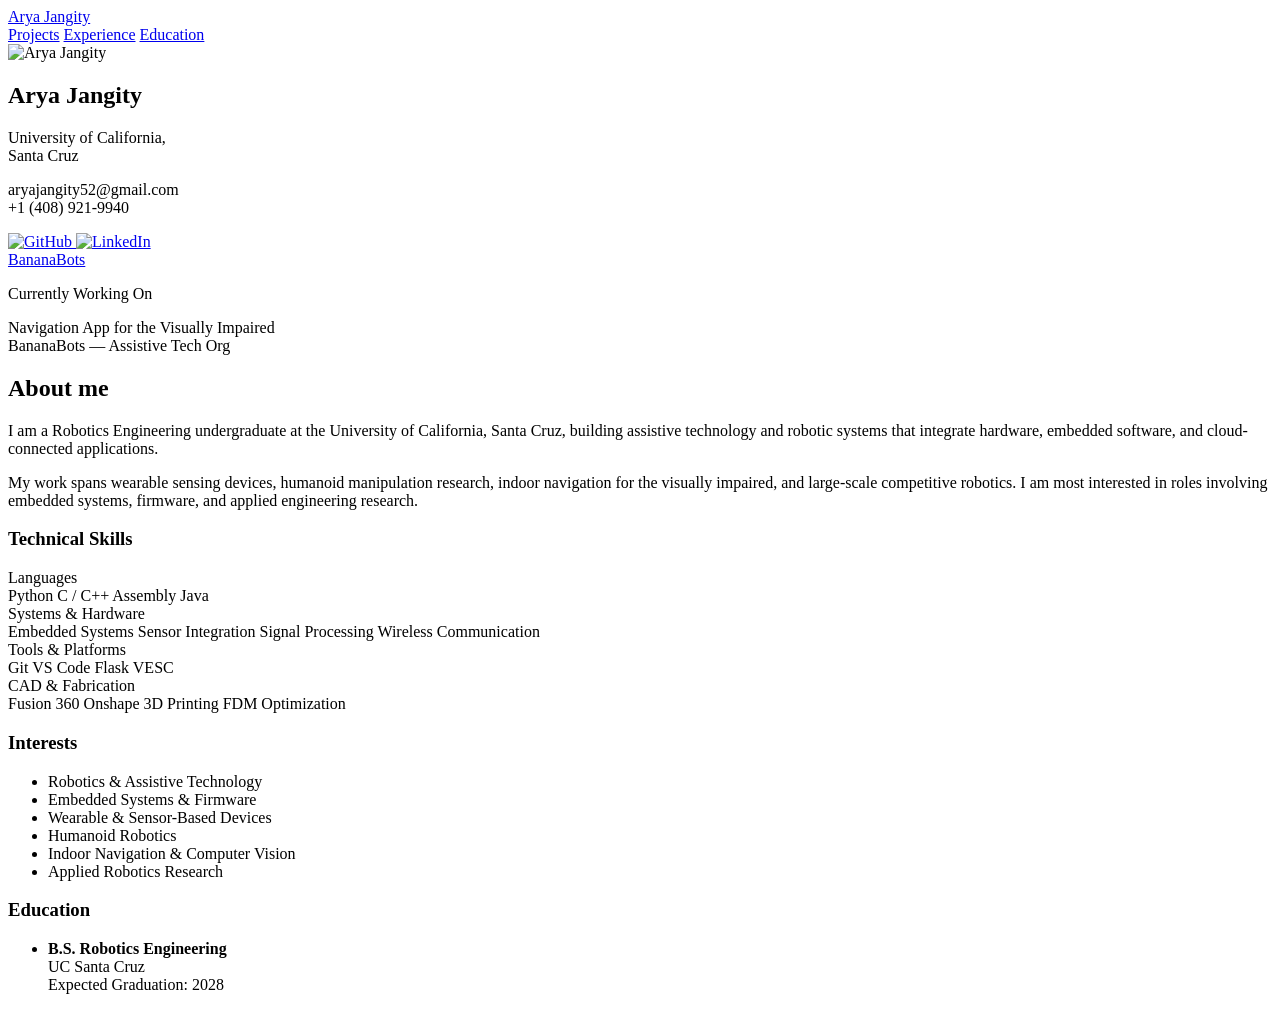
==== index.html @ 5ecda4ae "V2.3" ====
<!DOCTYPE html>
<html lang="en">
<head>
  <meta charset="UTF-8" />
  <meta name="viewport" content="width=device-width, initial-scale=1.0">
  <title>Arya Jangity | Robotics Engineering</title>

  <!-- Fonts -->
  <link rel="preconnect" href="https://fonts.googleapis.com">
  <link rel="preconnect" href="https://fonts.gstatic.com" crossorigin>
  <link
    href="https://fonts.googleapis.com/css2?family=Inter:wght@400;500;600;700;800&family=Source+Serif+4:ital,wght@0,400;0,500;0,600;1,400&display=swap"
    rel="stylesheet"
  >

  <!-- Styles -->
  <link rel="stylesheet" href="css/style.css" />
</head>

<body>

<!-- Scroll Progress -->
<div id="scroll-progress"></div>

<!-- Page Transition Overlay -->
<div id="page-transition"></div>

<!-- =====================
     NAVBAR
===================== -->
<nav class="navbar">
  <a href="index.html" class="logo">Arya Jangity</a>
  <div class="nav-links">
    <a href="projects/index.html">Projects</a>
    <a href="experience.html">Experience</a>
    <a href="education.html">Education</a>
  </div>
</nav>

<!-- =====================
     MAIN CONTENT
===================== -->
<main class="about-layout">

  <!-- LEFT — PROFILE COLUMN -->
  <section class="profile anim-left">

    <img src="assets/images/arya.jpg" alt="Arya Jangity">

    <h2>Arya Jangity</h2>

    <!-- Typewriter subtitle -->
    <p class="subtitle">
      <span id="typewriter-text"></span>
    </p>

    <p class="affiliation">
      University of California,<br>Santa Cruz
    </p>

    <p class="contact-info">
      aryajangity52@gmail.com<br>
      +1 (408) 921-9940
    </p>

    <!-- Social Links -->
    <div class="socials">
      <div class="social-icons">
        <a href="https://github.com/ajangity" target="_blank" aria-label="GitHub">
          <img src="assets/icons/github.png" alt="GitHub">
        </a>
        <a href="https://www.linkedin.com/in/arya-jangity-909539292/" target="_blank" aria-label="LinkedIn">
          <img src="assets/icons/linkedin.png" alt="LinkedIn">
        </a>
      </div>
      <a href="https://bananabotsc.github.io/bananabots/" target="_blank" class="organization-link">
        BananaBots
      </a>
    </div>

    <!-- Currently Working On -->
    <div class="active-projects">
      <p class="active-projects-label">Currently Working On</p>
      <div class="active-project-item">
        <span class="live-dot"></span>
        <span class="live-dot-label">Navigation App for the Visually Impaired</span>
      </div>
      <div class="active-project-item">
        <span class="live-dot"></span>
        <span class="live-dot-label">BananaBots &mdash; Assistive Tech Org</span>
      </div>
    </div>

  </section>

  <!-- RIGHT — ABOUT CONTENT -->
  <section class="about-content">

    <h1 class="anim-up">About me</h1>

    <p class="anim-up delay-1">
      I am a Robotics Engineering undergraduate at the University of California, Santa Cruz,
      building assistive technology and robotic systems that integrate hardware, embedded
      software, and cloud-connected applications.
    </p>

    <p class="anim-up delay-2">
      My work spans wearable sensing devices, humanoid manipulation research, indoor navigation
      for the visually impaired, and large-scale competitive robotics. I am most interested
      in roles involving embedded systems, firmware, and applied engineering research.
    </p>

    <!-- Skills Section -->
    <div class="skills-section anim-up delay-3">
      <h3>Technical Skills</h3>

      <div class="skill-group">
        <div class="skill-group-label">Languages</div>
        <div class="skill-tags">
          <span class="tag tag-python">Python</span>
          <span class="tag tag-c">C / C++</span>
          <span class="tag tag-c">Assembly</span>
          <span class="tag tag-java">Java</span>
        </div>
      </div>

      <div class="skill-group">
        <div class="skill-group-label">Systems &amp; Hardware</div>
        <div class="skill-tags">
          <span class="tag tag-hw">Embedded Systems</span>
          <span class="tag tag-hw">Sensor Integration</span>
          <span class="tag tag-hw">Signal Processing</span>
          <span class="tag tag-hw">Wireless Communication</span>
        </div>
      </div>

      <div class="skill-group">
        <div class="skill-group-label">Tools &amp; Platforms</div>
        <div class="skill-tags">
          <span class="tag tag-tools">Git</span>
          <span class="tag tag-tools">VS Code</span>
          <span class="tag tag-tools">Flask</span>
          <span class="tag tag-tools">VESC</span>
        </div>
      </div>

      <div class="skill-group">
        <div class="skill-group-label">CAD &amp; Fabrication</div>
        <div class="skill-tags">
          <span class="tag tag-cad">Fusion 360</span>
          <span class="tag tag-cad">Onshape</span>
          <span class="tag tag-cad">3D Printing</span>
          <span class="tag tag-cad">FDM Optimization</span>
        </div>
      </div>
    </div>

    <!-- Info Grid -->
    <div class="info-grid">

      <div class="anim-up delay-4">
        <h3>Interests</h3>
        <ul>
          <li>Robotics &amp; Assistive Technology</li>
          <li>Embedded Systems &amp; Firmware</li>
          <li>Wearable &amp; Sensor-Based Devices</li>
          <li>Humanoid Robotics</li>
          <li>Indoor Navigation &amp; Computer Vision</li>
          <li>Applied Robotics Research</li>
        </ul>
      </div>

      <div class="anim-up delay-5">
        <h3>Education</h3>
        <ul>
          <li>
            <strong>B.S. Robotics Engineering</strong><br>
            UC Santa Cruz<br>
            Expected Graduation: 2028
          </li>
        </ul>
      </div>

    </div>

  </section>

</main>

<!-- Scripts -->
<script src="js/main.js"></script>

</body>
</html>
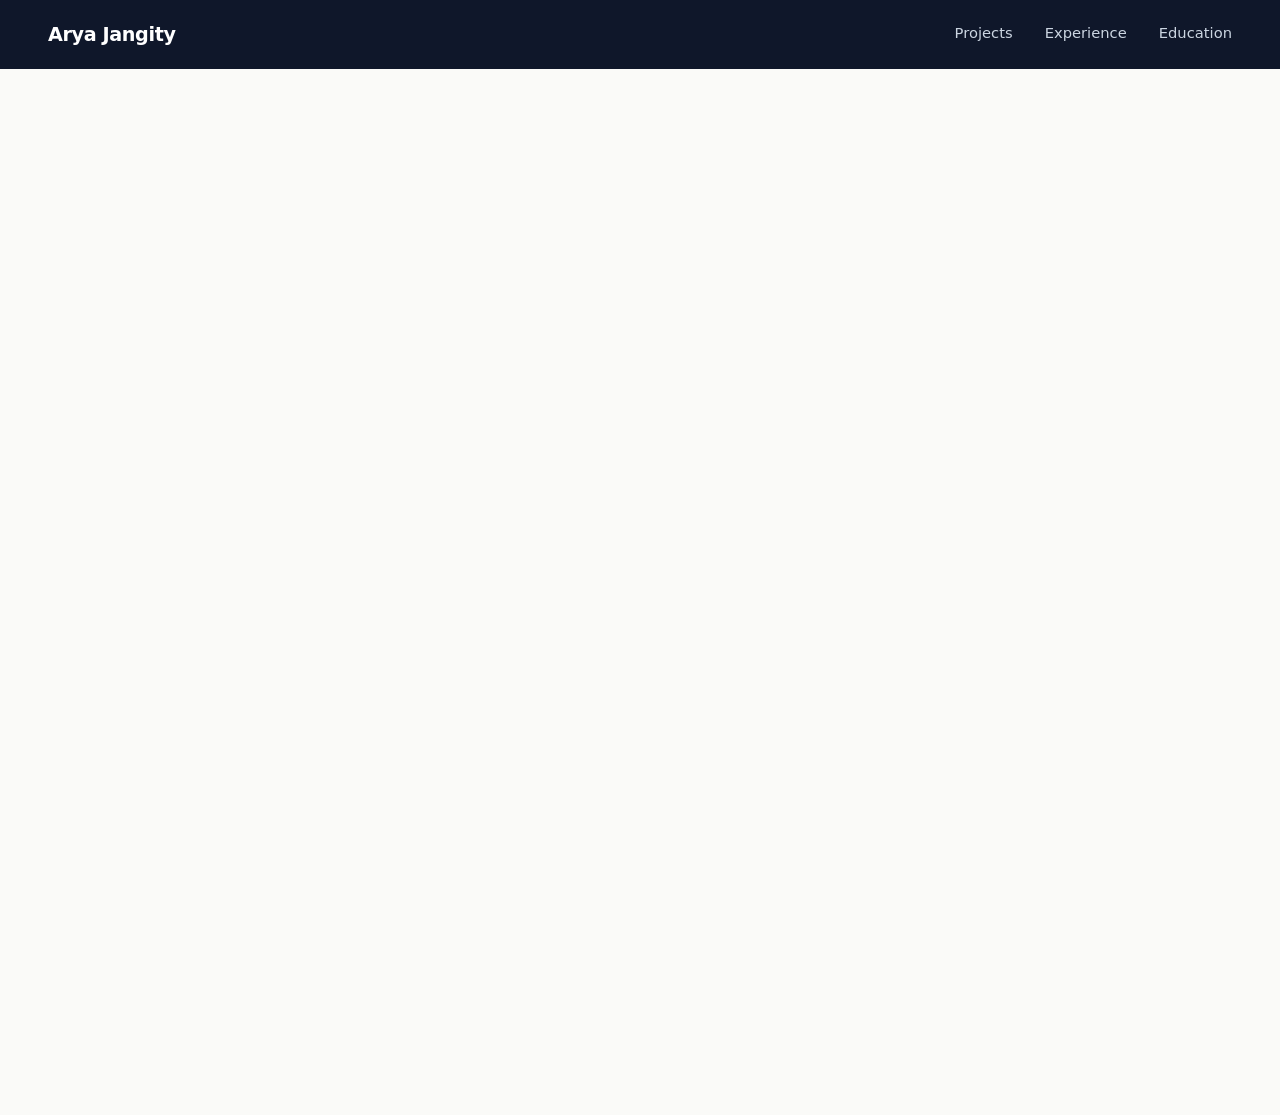
==== commit 2222d414: "Add Cura skill and remove social icon hover animations" ====
--- a/index.html
+++ b/index.html
@@ -150,7 +150,8 @@
           <span class="tag tag-cad">Fusion 360</span>
           <span class="tag tag-cad">Onshape</span>
           <span class="tag tag-cad">3D Printing</span>
-          <span class="tag tag-cad">FDM Optimization</span>
+          <span class="tag tag-cad">Cura</span>
+                  <span class="tag tag-cad">FDM Optimization</span>
         </div>
       </div>
     </div>
--- a/css/style.css
+++ b/css/style.css
@@ -0,0 +1,1388 @@
+/* =========================
+   RESET
+========================= */
+*, *::before, *::after {
+  margin: 0;
+  padding: 0;
+  box-sizing: border-box;
+}
+
+img, video {
+  max-width: 100%;
+  height: auto;
+  display: block;
+}
+
+/* =========================
+   DESIGN TOKENS
+========================= */
+:root {
+  --bg:           #fafaf8;
+  --bg-card:      #ffffff;
+  --navy:         #0f172a;
+  --navy-mid:     #1e293b;
+  --muted:        #475569;
+  --muted-light:  #94a3b8;
+  --yellow:       #fde68a;
+  --yellow-dark:  #f59e0b;
+  --teal:         #38bdf8;
+  --teal-dark:    #0284c7;
+  --green:        #22c55e;
+  --border:       #e5e7eb;
+  --border-dark:  #cbd5e1;
+  --radius:       14px;
+  --radius-sm:    8px;
+  --shadow-sm:    0 2px 8px  rgba(15, 23, 42, 0.06);
+  --shadow-md:    0 8px 24px rgba(15, 23, 42, 0.10);
+  --shadow-lg:    0 20px 50px rgba(15, 23, 42, 0.16);
+}
+
+/* =========================
+   BASE
+========================= */
+html {
+  scroll-behavior: smooth;
+}
+
+body {
+  font-family: 'Source Serif 4', Georgia, serif;
+  background: var(--bg);
+  color: var(--navy);
+  line-height: 1.75;
+  overflow-x: hidden;
+}
+
+h1, h2, h3, h4, h5,
+.navbar, .logo, .nav-links a,
+.page-title, .stat-number, .stat-label,
+.tag, .project-tag, .skill-group-label,
+.active-projects-label, .live-dot-label,
+.timeline-date, .experience-date,
+.flip-hint, .back-link, .active-badge,
+.section-header h2, .page-subtitle {
+  font-family: 'Inter', system-ui, sans-serif;
+}
+
+/* =========================
+   SCROLL PROGRESS BAR
+========================= */
+#scroll-progress {
+  position: fixed;
+  top: 0;
+  left: 0;
+  height: 3px;
+  width: 0%;
+  background: linear-gradient(90deg, var(--yellow-dark), var(--teal));
+  z-index: 9999;
+  pointer-events: none;
+  transition: width 0.08s linear;
+}
+
+/* =========================
+   PAGE TRANSITION OVERLAY
+========================= */
+#page-transition {
+  position: fixed;
+  inset: 0;
+  background: var(--navy);
+  z-index: 9998;
+  opacity: 0;
+  pointer-events: none;
+  transition: opacity 0.3s ease;
+}
+
+#page-transition.active {
+  opacity: 1;
+  pointer-events: all;
+}
+
+/* =========================
+   NAVBAR
+========================= */
+.navbar {
+  position: sticky;
+  top: 0;
+  z-index: 200;
+  background-color: var(--navy);
+  padding: 1.1rem 3rem;
+  display: flex;
+  justify-content: space-between;
+  align-items: center;
+  transition: padding 0.3s ease, box-shadow 0.3s ease;
+}
+
+.navbar.compact {
+  padding: 0.65rem 3rem;
+  box-shadow: 0 4px 24px rgba(15, 23, 42, 0.35);
+}
+
+.logo {
+  color: white;
+  font-size: 1.2rem;
+  font-weight: 700;
+  text-decoration: none;
+  letter-spacing: -0.02em;
+  transition: color 0.2s ease;
+}
+
+.logo:hover {
+  color: var(--yellow);
+}
+
+.nav-links {
+  display: flex;
+  align-items: center;
+}
+
+.nav-links a {
+  color: #cbd5e1;
+  margin-left: 2rem;
+  font-weight: 500;
+  font-size: 0.92rem;
+  text-decoration: none;
+  position: relative;
+  padding-bottom: 3px;
+  transition: color 0.22s ease;
+}
+
+.nav-links a::after {
+  content: '';
+  position: absolute;
+  bottom: 0;
+  left: 0;
+  width: 0;
+  height: 2px;
+  background: var(--yellow);
+  border-radius: 2px;
+  transition: width 0.22s ease;
+}
+
+.nav-links a:hover,
+.nav-links a.active {
+  color: var(--yellow);
+}
+
+.nav-links a:hover::after,
+.nav-links a.active::after {
+  width: 100%;
+}
+
+/* =========================
+   GLOBAL KEYFRAMES
+========================= */
+
+@keyframes float {
+  0%, 100% { transform: translateY(0px); }
+  50%       { transform: translateY(-9px); }
+}
+
+@keyframes blink {
+  0%, 100% { opacity: 1; }
+  50%       { opacity: 0; }
+}
+
+@keyframes pulseRing {
+  0%   { transform: scale(1);   opacity: 0.8; }
+  70%  { transform: scale(2.4); opacity: 0;   }
+  100% { transform: scale(2.4); opacity: 0;   }
+}
+
+@keyframes dotPing {
+  0%   { box-shadow: 0 0 0 0   rgba(245, 158, 11, 0.5); }
+  70%  { box-shadow: 0 0 0 9px rgba(245, 158, 11, 0);   }
+  100% { box-shadow: 0 0 0 0   rgba(245, 158, 11, 0);   }
+}
+
+@keyframes tagBounce {
+  0%   { opacity: 0; transform: scale(0.5) translateY(10px); }
+  60%  {             transform: scale(1.08) translateY(-3px); }
+  100% { opacity: 1; transform: scale(1)   translateY(0);    }
+}
+
+@keyframes drawLine {
+  from { height: 0;    }
+  to   { height: 100%; }
+}
+
+@keyframes fadeSlideUp {
+  from { opacity: 0; transform: translateY(28px); }
+  to   { opacity: 1; transform: translateY(0);    }
+}
+
+@keyframes fadeSlideLeft {
+  from { opacity: 0; transform: translateX(-28px); }
+  to   { opacity: 1; transform: translateX(0);     }
+}
+
+@keyframes fadeSlideRight {
+  from { opacity: 0; transform: translateX(28px); }
+  to   { opacity: 1; transform: translateX(0);    }
+}
+
+@keyframes scaleIn {
+  from { opacity: 0; transform: scale(0.9);  }
+  to   { opacity: 1; transform: scale(1);    }
+}
+
+/* =========================
+   ANIMATION UTILITY CLASSES
+========================= */
+
+/* Hidden base state — JS adds .visible to trigger */
+.anim-up,
+.anim-left,
+.anim-right,
+.anim-scale,
+.fade-in {
+  opacity: 0;
+  will-change: opacity, transform;
+}
+
+.anim-up    { transform: translateY(30px); }
+.anim-left  { transform: translateX(-30px); }
+.anim-right { transform: translateX(30px); }
+.anim-scale { transform: scale(0.92); }
+.fade-in    { transform: translateY(24px); }
+
+.anim-up.visible,
+.anim-left.visible,
+.anim-right.visible,
+.anim-scale.visible,
+.fade-in.visible {
+  opacity: 1;
+  transform: none;
+  transition: opacity 0.72s ease, transform 0.72s ease;
+}
+
+/* Stagger delays */
+.delay-1 { transition-delay: 0.08s; }
+.delay-2 { transition-delay: 0.16s; }
+.delay-3 { transition-delay: 0.24s; }
+.delay-4 { transition-delay: 0.32s; }
+.delay-5 { transition-delay: 0.40s; }
+.delay-6 { transition-delay: 0.48s; }
+.delay-7 { transition-delay: 0.56s; }
+.delay-8 { transition-delay: 0.64s; }
+
+/* =========================
+   HOME — LAYOUT
+========================= */
+.about-layout {
+  max-width: 1100px;
+  margin: 4.5rem auto;
+  padding: 0 2rem;
+  display: grid;
+  grid-template-columns: 270px 1fr;
+  gap: 4.5rem;
+  align-items: start;
+}
+
+/* =========================
+   PROFILE COLUMN
+========================= */
+.profile {
+  text-align: center;
+  position: sticky;
+  top: 6rem;
+}
+
+.profile img {
+  width: 185px;
+  height: 185px;
+  border-radius: 50%;
+  object-fit: cover;
+  margin: 0 auto 1.1rem;
+  border: 4px solid white;
+  box-shadow: var(--shadow-md);
+  animation: float 5.5s ease-in-out infinite;
+}
+
+.profile h2 {
+  font-size: 1.35rem;
+  font-weight: 700;
+  letter-spacing: -0.02em;
+  margin-bottom: 0.2rem;
+}
+
+.subtitle {
+  font-family: 'Source Serif 4', serif;
+  font-size: 0.9rem;
+  color: var(--muted);
+  font-style: italic;
+  min-height: 1.4em;
+}
+
+/* Typewriter cursor */
+.tw-cursor {
+  display: inline-block;
+  width: 2px;
+  height: 0.9em;
+  background: var(--teal);
+  margin-left: 2px;
+  vertical-align: middle;
+  border-radius: 1px;
+  animation: blink 1.1s step-end infinite;
+}
+
+.affiliation {
+  margin-top: 0.7rem;
+  font-size: 0.87rem;
+  color: var(--muted);
+  line-height: 1.55;
+}
+
+.contact-info {
+  margin-top: 0.5rem;
+  font-size: 0.87rem;
+  color: var(--muted);
+  line-height: 1.7;
+}
+
+/* =========================
+   SOCIALS
+========================= */
+.socials {
+  margin-top: 1.3rem;
+  text-align: center;
+}
+
+.social-icons {
+  display: flex;
+  justify-content: center;
+  gap: 0.55rem;
+  margin-bottom: 0.75rem;
+}
+
+.social-icons a {
+  display: flex;
+  align-items: center;
+  justify-content: center;
+  width: 38px;
+  height: 38px;
+  border-radius: 50%;
+  background: white;
+  border: 1px solid var(--border);
+
+  text-decoration: none;
+}
+
+.social-icons a:hover {
+}
+
+.social-icons img {
+  width: 18px;
+  height: 18px;
+  opacity: 1;
+
+}
+
+.social-icons a:hover img {
+  opacity: 1;
+}
+
+.organization-link {
+  display: inline-block;
+  font-family: 'Inter', sans-serif;
+  font-size: 0.87rem;
+  font-weight: 600;
+  color: var(--navy);
+  text-decoration: none;
+  padding: 0.32rem 1rem;
+  border: 1.5px solid var(--border);
+  border-radius: 999px;
+  transition: background 0.22s ease, border-color 0.22s ease, transform 0.22s ease;
+}
+
+.organization-link:hover {
+  background: var(--yellow);
+  border-color: var(--yellow-dark);
+  transform: translateY(-2px);
+}
+
+/* =========================
+   ACTIVE PROJECTS (profile sidebar)
+========================= */
+.active-projects {
+  margin-top: 1.6rem;
+  text-align: left;
+}
+
+.active-projects-label {
+  font-size: 0.68rem;
+  font-weight: 700;
+  text-transform: uppercase;
+  letter-spacing: 0.1em;
+  color: var(--muted-light);
+  margin-bottom: 0.6rem;
+}
+
+.active-project-item {
+  display: flex;
+  align-items: center;
+  gap: 0.5rem;
+  margin-bottom: 0.42rem;
+}
+
+.live-dot {
+  position: relative;
+  width: 8px;
+  height: 8px;
+  border-radius: 50%;
+  background: var(--green);
+  flex-shrink: 0;
+}
+
+.live-dot::after {
+  content: '';
+  position: absolute;
+  inset: 0;
+  border-radius: 50%;
+  background: var(--green);
+  animation: pulseRing 2.2s ease-out infinite;
+}
+
+.live-dot-label {
+  font-size: 0.8rem;
+  font-weight: 500;
+  color: var(--navy);
+  line-height: 1.4;
+}
+
+/* =========================
+   ABOUT CONTENT
+========================= */
+.about-content h1 {
+  font-size: 2.5rem;
+  font-weight: 800;
+  letter-spacing: -0.03em;
+  margin-bottom: 1rem;
+  line-height: 1.15;
+}
+
+.about-content > p {
+  margin-bottom: 1.2rem;
+  color: var(--muted);
+  max-width: 610px;
+  font-size: 1.01rem;
+}
+
+/* =========================
+   STATS ROW
+========================= */
+.stats-row {
+  display: flex;
+  gap: 2.2rem;
+  margin: 2rem 0 2.5rem;
+  flex-wrap: wrap;
+}
+
+.stat-item {
+  text-align: center;
+}
+
+.stat-number {
+  font-size: 2.1rem;
+  font-weight: 800;
+  color: var(--navy);
+  letter-spacing: -0.04em;
+  line-height: 1;
+}
+
+.stat-suffix {
+  font-size: 1.3rem;
+}
+
+.stat-label {
+  font-size: 0.72rem;
+  color: var(--muted);
+  margin-top: 0.25rem;
+  text-transform: uppercase;
+  letter-spacing: 0.07em;
+}
+
+/* =========================
+   SKILLS SECTION
+========================= */
+.skills-section {
+  margin-top: 2.2rem;
+}
+
+.skills-section > h3 {
+  font-size: 0.95rem;
+  font-weight: 700;
+  color: var(--navy);
+  margin-bottom: 1.2rem;
+}
+
+.skill-group {
+  margin-bottom: 1.1rem;
+}
+
+.skill-group-label {
+  font-size: 0.68rem;
+  font-weight: 700;
+  text-transform: uppercase;
+  letter-spacing: 0.1em;
+  color: var(--muted-light);
+  margin-bottom: 0.5rem;
+}
+
+.skill-tags {
+  display: flex;
+  flex-wrap: wrap;
+  gap: 0.42rem;
+}
+
+.tag {
+  display: inline-block;
+  font-size: 0.78rem;
+  font-weight: 500;
+  padding: 0.28rem 0.72rem;
+  border-radius: 999px;
+  border: 1px solid var(--border);
+  background: white;
+  color: var(--navy);
+  opacity: 0;
+  cursor: default;
+  transition: background 0.2s ease, border-color 0.2s ease,
+              transform 0.2s ease, box-shadow 0.2s ease;
+}
+
+.tag.visible {
+  animation: tagBounce 0.45s ease forwards;
+}
+
+.tag:hover {
+  background: var(--yellow);
+  border-color: var(--yellow-dark);
+  transform: translateY(-2px);
+  box-shadow: 0 4px 12px rgba(245, 158, 11, 0.25);
+}
+
+/* Colored tag variants */
+.tag-python   { background: rgba(253,230,138,0.2); border-color: rgba(245,158,11,0.3);  color: #92400e; }
+.tag-c        { background: rgba(56,189,248,0.12); border-color: rgba(2,132,199,0.25);  color: #0369a1; }
+.tag-java     { background: rgba(252,165,165,0.2); border-color: rgba(220,38,38,0.2);   color: #991b1b; }
+.tag-hw       { background: rgba(167,243,208,0.25);border-color: rgba(22,163,74,0.25);  color: #166534; }
+.tag-tools    { background: rgba(196,181,253,0.2); border-color: rgba(109,40,217,0.2);  color: #5b21b6; }
+.tag-cad      { background: rgba(253,186,116,0.2); border-color: rgba(234,88,12,0.2);   color: #9a3412; }
+
+/* =========================
+   INFO GRID
+========================= */
+.info-grid {
+  margin-top: 2rem;
+  display: grid;
+  grid-template-columns: 1fr 1fr;
+  gap: 2rem;
+}
+
+.info-grid h3 {
+  font-size: 0.95rem;
+  font-weight: 700;
+  color: var(--navy);
+  margin-bottom: 0.65rem;
+}
+
+.info-grid ul {
+  list-style: none;
+  padding-left: 0;
+  color: var(--muted);
+}
+
+.info-grid li {
+  padding: 0.28rem 0;
+  padding-left: 1.1rem;
+  position: relative;
+  font-size: 0.93rem;
+}
+
+.info-grid li::before {
+  content: '→';
+  position: absolute;
+  left: 0;
+  color: var(--teal-dark);
+  font-size: 0.82rem;
+}
+
+/* =========================
+   PAGE TITLE
+========================= */
+.page-title {
+  font-size: 2.6rem;
+  font-weight: 800;
+  letter-spacing: -0.03em;
+  margin-bottom: 0.4rem;
+  line-height: 1.1;
+}
+
+.page-subtitle {
+  font-size: 1rem;
+  color: var(--muted);
+  margin-bottom: 3rem;
+}
+
+/* =========================
+   SECTION HEADER (with rule line)
+========================= */
+.section-header {
+  display: flex;
+  align-items: center;
+  gap: 1.2rem;
+  margin-bottom: 2rem;
+}
+
+.section-header h2 {
+  font-size: 1.5rem;
+  font-weight: 800;
+  letter-spacing: -0.02em;
+  white-space: nowrap;
+}
+
+.section-line {
+  flex: 1;
+  height: 1px;
+  background: var(--border);
+}
+
+/* =========================
+   EXPERIENCE — TIMELINE
+========================= */
+.timeline-page {
+  max-width: 900px;
+  margin: 4rem auto;
+  padding: 0 2rem;
+}
+
+.timeline {
+  position: relative;
+  padding-left: 48px;
+}
+
+/* Animated line */
+.timeline::before {
+  content: '';
+  position: absolute;
+  left: 20px;
+  top: 0;
+  width: 3px;
+  height: 0;
+  background: linear-gradient(to bottom, var(--yellow-dark), var(--teal));
+  border-radius: 3px;
+  transition: height 1.6s cubic-bezier(0.4, 0, 0.2, 1);
+}
+
+.timeline.line-drawn::before {
+  height: 100%;
+}
+
+.timeline-item {
+  position: relative;
+  margin-bottom: 2.4rem;
+  padding-bottom: 0.4rem;
+}
+
+.timeline-dot {
+  position: absolute;
+  left: -35px;
+  top: 20px;
+  width: 14px;
+  height: 14px;
+  background: var(--navy);
+  border-radius: 50%;
+  border: 3px solid var(--bg);
+  box-shadow: 0 0 0 2px var(--navy);
+  transition: background 0.3s ease, box-shadow 0.3s ease, transform 0.3s ease;
+  z-index: 2;
+}
+
+.timeline-item.in-view .timeline-dot {
+  animation: dotPing 1s ease forwards;
+  background: var(--yellow-dark);
+  box-shadow: 0 0 0 2px var(--yellow-dark);
+}
+
+/* Transparent wrapper (clears old card border/bg rules) */
+.timeline-content {
+  background: none;
+  border: none;
+  padding: 0;
+  position: relative;
+}
+
+/* =========================
+   FLIP CARDS
+========================= */
+.flip-card {
+  perspective: 1400px;
+  position: relative;
+  isolation: isolate;
+}
+
+.card-inner {
+  position: relative;
+  width: 100%;
+  min-height: 130px;
+  transform-style: preserve-3d;
+  will-change: transform;
+  transition: transform 0.7s cubic-bezier(0.4, 0, 0.2, 1),
+              box-shadow 0.4s ease,
+              min-height 0.45s ease;
+}
+
+.flip-card:hover .card-inner {
+  transform: rotateY(180deg) scale(1.03);
+  box-shadow: var(--shadow-lg);
+  min-height: 300px;
+}
+
+.card-front,
+.card-back {
+  position: absolute;
+  inset: 0;
+  backface-visibility: hidden;
+  -webkit-backface-visibility: hidden;
+  border-radius: var(--radius);
+  padding: 1.6rem;
+  border: 1px solid var(--border);
+}
+
+.card-front {
+  background: var(--bg-card);
+  transition: opacity 0.3s ease;
+}
+
+.flip-card:hover .card-front {
+  opacity: 0.1;
+}
+
+.card-front h3 {
+  font-size: 1.05rem;
+  font-weight: 700;
+  margin-bottom: 0.3rem;
+  color: var(--navy);
+}
+
+.card-front > p {
+  font-size: 0.9rem;
+  color: var(--muted);
+}
+
+.timeline-date {
+  display: inline-block;
+  font-size: 0.75rem;
+  font-weight: 600;
+  color: var(--muted-light);
+  letter-spacing: 0.03em;
+  margin-bottom: 0.5rem;
+  background: var(--bg);
+  padding: 0.15rem 0.55rem;
+  border-radius: 999px;
+  border: 1px solid var(--border);
+}
+
+.flip-hint {
+  display: inline-flex;
+  align-items: center;
+  gap: 0.3rem;
+  font-size: 0.7rem;
+  color: var(--muted-light);
+  margin-top: 0.7rem;
+}
+
+.card-back {
+  background: var(--navy);
+  color: white;
+  transform: rotateY(180deg);
+  display: flex;
+  flex-direction: column;
+  justify-content: center;
+  overflow: hidden;
+}
+
+.card-back h4 {
+  font-size: 0.78rem;
+  color: var(--yellow);
+  margin-bottom: 0.8rem;
+  text-transform: uppercase;
+  letter-spacing: 0.08em;
+  opacity: 0;
+  transform: translateY(12px);
+  transition: opacity 0.4s ease 0.25s, transform 0.4s ease 0.25s;
+}
+
+.card-back p {
+  font-size: 0.87rem;
+  line-height: 1.6;
+  margin-bottom: 0.55rem;
+  color: #cbd5e1;
+  opacity: 0;
+  transform: translateY(12px);
+  transition: opacity 0.4s ease 0.35s, transform 0.4s ease 0.35s;
+}
+
+.flip-card:hover .card-back h4,
+.flip-card:hover .card-back p {
+  opacity: 1;
+  transform: none;
+}
+
+/* Mobile: show full content instead of flip */
+.mobile-card-content {
+  display: none;
+}
+
+/* =========================
+   EDUCATION CARDS
+========================= */
+.experience-card {
+  background: var(--bg-card);
+  border: 1px solid var(--border);
+  border-radius: var(--radius);
+  padding: 1.8rem 2rem;
+  margin-bottom: 1.6rem;
+  transition: transform 0.25s ease, box-shadow 0.25s ease, border-color 0.25s ease;
+}
+
+.experience-card:hover {
+  transform: translateY(-3px);
+  box-shadow: var(--shadow-md);
+  border-color: var(--border-dark);
+}
+
+.experience-card h2 {
+  font-size: 1.2rem;
+  font-weight: 700;
+  margin-bottom: 0.15rem;
+}
+
+.experience-card h3 {
+  font-size: 1rem;
+  font-weight: 600;
+  margin-bottom: 0.15rem;
+  color: var(--navy-mid);
+}
+
+.experience-date {
+  display: block;
+  font-size: 0.8rem;
+  font-weight: 500;
+  color: var(--muted-light);
+  margin-bottom: 0.9rem;
+  letter-spacing: 0.02em;
+}
+
+.experience-card ul {
+  list-style: none;
+  padding-left: 0;
+  color: var(--muted);
+}
+
+.experience-card ul li {
+  padding: 0.28rem 0;
+  padding-left: 1.2rem;
+  position: relative;
+  font-size: 0.93rem;
+}
+
+.experience-card ul li::before {
+  content: '·';
+  position: absolute;
+  left: 0.3rem;
+  color: var(--teal-dark);
+  font-weight: 900;
+  font-size: 1.1rem;
+  line-height: 1.55;
+}
+
+/* =========================
+   PROJECT TAG
+========================= */
+.project-tag {
+  display: inline-block;
+  font-family: 'Inter', sans-serif;
+  font-size: 0.73rem;
+  font-weight: 600;
+  color: var(--navy);
+  background: var(--yellow);
+  padding: 0.22rem 0.65rem;
+  border-radius: 999px;
+  margin-right: 0.35rem;
+  margin-bottom: 0.35rem;
+}
+
+.project-tag.blue {
+  background: rgba(56, 189, 248, 0.15);
+  color: var(--teal-dark);
+}
+
+.project-tag.green {
+  background: rgba(34, 197, 94, 0.12);
+  color: #166534;
+}
+
+/* Active / live badge */
+.active-badge {
+  display: inline-flex;
+  align-items: center;
+  gap: 0.4rem;
+  font-family: 'Inter', sans-serif;
+  font-size: 0.72rem;
+  font-weight: 600;
+  color: #166534;
+  background: rgba(34, 197, 94, 0.12);
+  padding: 0.22rem 0.65rem;
+  border-radius: 999px;
+  margin-right: 0.35rem;
+}
+
+.active-badge .dot {
+  width: 6px;
+  height: 6px;
+  border-radius: 50%;
+  background: var(--green);
+  animation: pulseRing 2s ease-out infinite;
+  flex-shrink: 0;
+}
+
+/* =========================
+   PROJECTS PAGE — CARD GRID
+========================= */
+.projects-wrapper {
+  max-width: 1100px;
+  margin: 4rem auto;
+  padding: 0 2rem;
+}
+
+.projects-grid {
+  display: flex;
+  flex-direction: column;
+  gap: 2rem;
+}
+
+.card-link {
+  text-decoration: none;
+  color: inherit;
+  display: block;
+}
+
+.project-card {
+  display: flex;
+  align-items: stretch;
+  border: 1px solid var(--border);
+  border-radius: var(--radius);
+  background: var(--bg-card);
+  overflow: hidden;
+  cursor: pointer;
+  transition: transform 0.35s cubic-bezier(0.4, 0, 0.2, 1),
+              box-shadow 0.35s ease,
+              border-color 0.35s ease;
+}
+
+.project-card:hover {
+  transform: translateY(-7px);
+  box-shadow: var(--shadow-lg);
+  border-color: var(--border-dark);
+}
+
+.project-text {
+  padding: 2rem 2.2rem;
+  flex: 1;
+  display: flex;
+  flex-direction: column;
+  justify-content: center;
+}
+
+.project-text h2 {
+  font-size: 1.3rem;
+  font-weight: 700;
+  margin-bottom: 0.4rem;
+  color: var(--navy);
+}
+
+.project-text > p {
+  font-size: 0.94rem;
+  color: var(--muted);
+  margin-bottom: 0.9rem;
+  line-height: 1.6;
+}
+
+.project-image {
+  flex: 0 0 280px;
+  overflow: hidden;
+}
+
+.project-image img {
+  width: 100%;
+  height: 100%;
+  object-fit: cover;
+  transition: transform 0.55s ease;
+}
+
+.project-card:hover .project-image img {
+  transform: scale(1.07);
+}
+
+/* =========================
+   PROJECT DETAIL PAGES
+========================= */
+.project-page {
+  max-width: 900px;
+  margin: 4rem auto;
+  padding: 0 2rem;
+}
+
+.back-link {
+  display: inline-flex;
+  align-items: center;
+  gap: 0.4rem;
+  font-size: 0.87rem;
+  font-weight: 500;
+  color: var(--muted);
+  text-decoration: none;
+  margin-bottom: 2rem;
+  transition: color 0.2s ease;
+}
+
+.back-link:hover {
+  color: var(--navy);
+}
+
+.project-page h1 {
+  font-size: 2.2rem;
+  font-weight: 800;
+  letter-spacing: -0.03em;
+  margin-bottom: 0.5rem;
+  line-height: 1.15;
+}
+
+.project-subtitle {
+  font-family: 'Source Serif 4', serif;
+  font-size: 1rem;
+  color: var(--muted);
+  margin-bottom: 2.5rem;
+  font-style: italic;
+}
+
+.project-page section {
+  margin-bottom: 2.8rem;
+}
+
+.project-page h2 {
+  font-size: 1.3rem;
+  font-weight: 700;
+  margin-bottom: 0.8rem;
+  color: var(--navy);
+  position: relative;
+  padding-bottom: 0.55rem;
+}
+
+.project-page h2::after {
+  content: '';
+  position: absolute;
+  bottom: 0;
+  left: 0;
+  width: 32px;
+  height: 2.5px;
+  background: var(--yellow-dark);
+  border-radius: 2px;
+}
+
+.project-page h3 {
+  font-size: 1rem;
+  font-weight: 600;
+  margin-bottom: 0.45rem;
+  margin-top: 1.5rem;
+  color: var(--navy-mid);
+}
+
+.project-page p {
+  color: var(--muted);
+  margin-bottom: 1rem;
+  font-size: 0.97rem;
+}
+
+.project-page ul {
+  list-style: none;
+  padding-left: 0;
+  margin-bottom: 1rem;
+}
+
+.project-page ul li {
+  padding: 0.32rem 0;
+  padding-left: 1.4rem;
+  position: relative;
+  color: var(--muted);
+  font-size: 0.97rem;
+}
+
+.project-page ul li::before {
+  content: '→';
+  position: absolute;
+  left: 0;
+  color: var(--teal-dark);
+  font-family: 'Inter', sans-serif;
+  font-size: 0.85rem;
+}
+
+.project-page img,
+.project-page video {
+  border-radius: var(--radius);
+  margin: 1.5rem 0;
+  box-shadow: var(--shadow-sm);
+}
+
+.project-page iframe {
+  border-radius: var(--radius);
+  margin-top: 1rem;
+}
+
+.project-page table {
+  width: 100%;
+  border-collapse: collapse;
+  margin: 1rem 0;
+  font-family: 'Inter', sans-serif;
+  font-size: 0.9rem;
+}
+
+.project-page table td {
+  padding: 0.7rem 1rem;
+  border-bottom: 1px solid var(--border);
+}
+
+.project-page table tr:last-child td {
+  border-bottom: none;
+}
+
+.project-page table td:first-child {
+  font-weight: 600;
+  color: var(--navy);
+  width: 40%;
+}
+
+.project-page table td:last-child {
+  color: var(--muted);
+}
+
+/* Arch diagram box */
+.arch-box {
+  margin: 2rem auto;
+  max-width: 480px;
+  background: white;
+  border: 1px solid var(--border);
+  border-radius: var(--radius);
+  padding: 2rem;
+  text-align: center;
+  font-family: 'Inter', sans-serif;
+  font-size: 0.9rem;
+}
+
+.arch-arrow {
+  margin: 0.55rem 0;
+  color: var(--muted-light);
+}
+
+.arch-node {
+  padding: 0.7rem 1rem;
+  border: 1px solid var(--border);
+  border-radius: var(--radius-sm);
+  font-weight: 600;
+  color: var(--navy);
+}
+
+.arch-node.dark {
+  background: var(--navy);
+  color: white;
+  border-color: var(--navy);
+}
+
+.arch-dual {
+  display: flex;
+  gap: 1rem;
+  justify-content: center;
+}
+
+.arch-dual .arch-node {
+  flex: 1;
+}
+
+/* =========================
+   RESPONSIVE
+========================= */
+@media (max-width: 1024px) {
+  .about-layout {
+    grid-template-columns: 230px 1fr;
+    gap: 3rem;
+  }
+}
+
+@media (max-width: 900px) {
+  .about-layout {
+    grid-template-columns: 1fr;
+    gap: 2.5rem;
+    margin: 2.5rem auto;
+  }
+
+  .profile {
+    position: static;
+    display: flex;
+    flex-direction: column;
+    align-items: center;
+  }
+
+  .active-projects {
+    text-align: center;
+  }
+
+  .active-project-item {
+    justify-content: center;
+  }
+
+  .about-content > p {
+    max-width: 100%;
+  }
+
+  .stats-row {
+    justify-content: center;
+  }
+
+  .info-grid {
+    grid-template-columns: 1fr;
+    gap: 1.5rem;
+  }
+
+  /* Disable 3D flip on mobile — show full content instead */
+  .flip-card:hover .card-inner {
+    transform: none !important;
+    box-shadow: none !important;
+    min-height: 130px !important;
+  }
+
+  .flip-card:hover .card-front {
+    opacity: 1 !important;
+  }
+
+  .card-back {
+    display: none;
+  }
+
+  .mobile-card-content {
+    display: block;
+    margin-top: 0.9rem;
+  }
+
+  .mobile-card-content p {
+    font-size: 0.88rem;
+    color: var(--muted);
+    margin-bottom: 0.5rem;
+    line-height: 1.6;
+  }
+
+  .flip-hint {
+    display: none;
+  }
+
+  /* Project cards: stack vertically */
+  .project-card {
+    flex-direction: column;
+  }
+
+  .project-image {
+    flex: none;
+    height: 220px;
+    width: 100%;
+  }
+
+  .project-image img {
+    height: 220px;
+  }
+
+  /* Timeline */
+  .timeline {
+    padding-left: 34px;
+  }
+
+  .timeline-dot {
+    left: -27px;
+  }
+
+  .navbar {
+    padding: 0.9rem 1.5rem;
+  }
+
+  .navbar.compact {
+    padding: 0.65rem 1.5rem;
+  }
+
+  .projects-wrapper {
+    margin: 2.5rem auto;
+  }
+
+  .timeline-page {
+    margin: 2.5rem auto;
+  }
+}
+
+@media (max-width: 640px) {
+  .navbar {
+    padding: 0.85rem 1.1rem;
+  }
+
+  .navbar.compact {
+    padding: 0.6rem 1.1rem;
+  }
+
+  .logo {
+    font-size: 1.05rem;
+  }
+
+  .nav-links a {
+    margin-left: 1.1rem;
+    font-size: 0.85rem;
+  }
+
+  .page-title {
+    font-size: 2rem;
+  }
+
+  .about-content h1 {
+    font-size: 1.95rem;
+  }
+
+  .stat-number {
+    font-size: 1.7rem;
+  }
+
+  .project-page {
+    margin: 2.5rem auto;
+    padding: 0 1.2rem;
+  }
+
+  .project-page h1 {
+    font-size: 1.8rem;
+  }
+
+  .experience-card {
+    padding: 1.4rem 1.5rem;
+  }
+
+  .skill-tags {
+    gap: 0.35rem;
+  }
+
+  .stats-row {
+    gap: 1.5rem;
+  }
+
+  .projects-wrapper {
+    padding: 0 1.2rem;
+  }
+
+  .timeline-page {
+    padding: 0 1.2rem;
+  }
+
+  .arch-dual {
+    flex-direction: column;
+  }
+}
